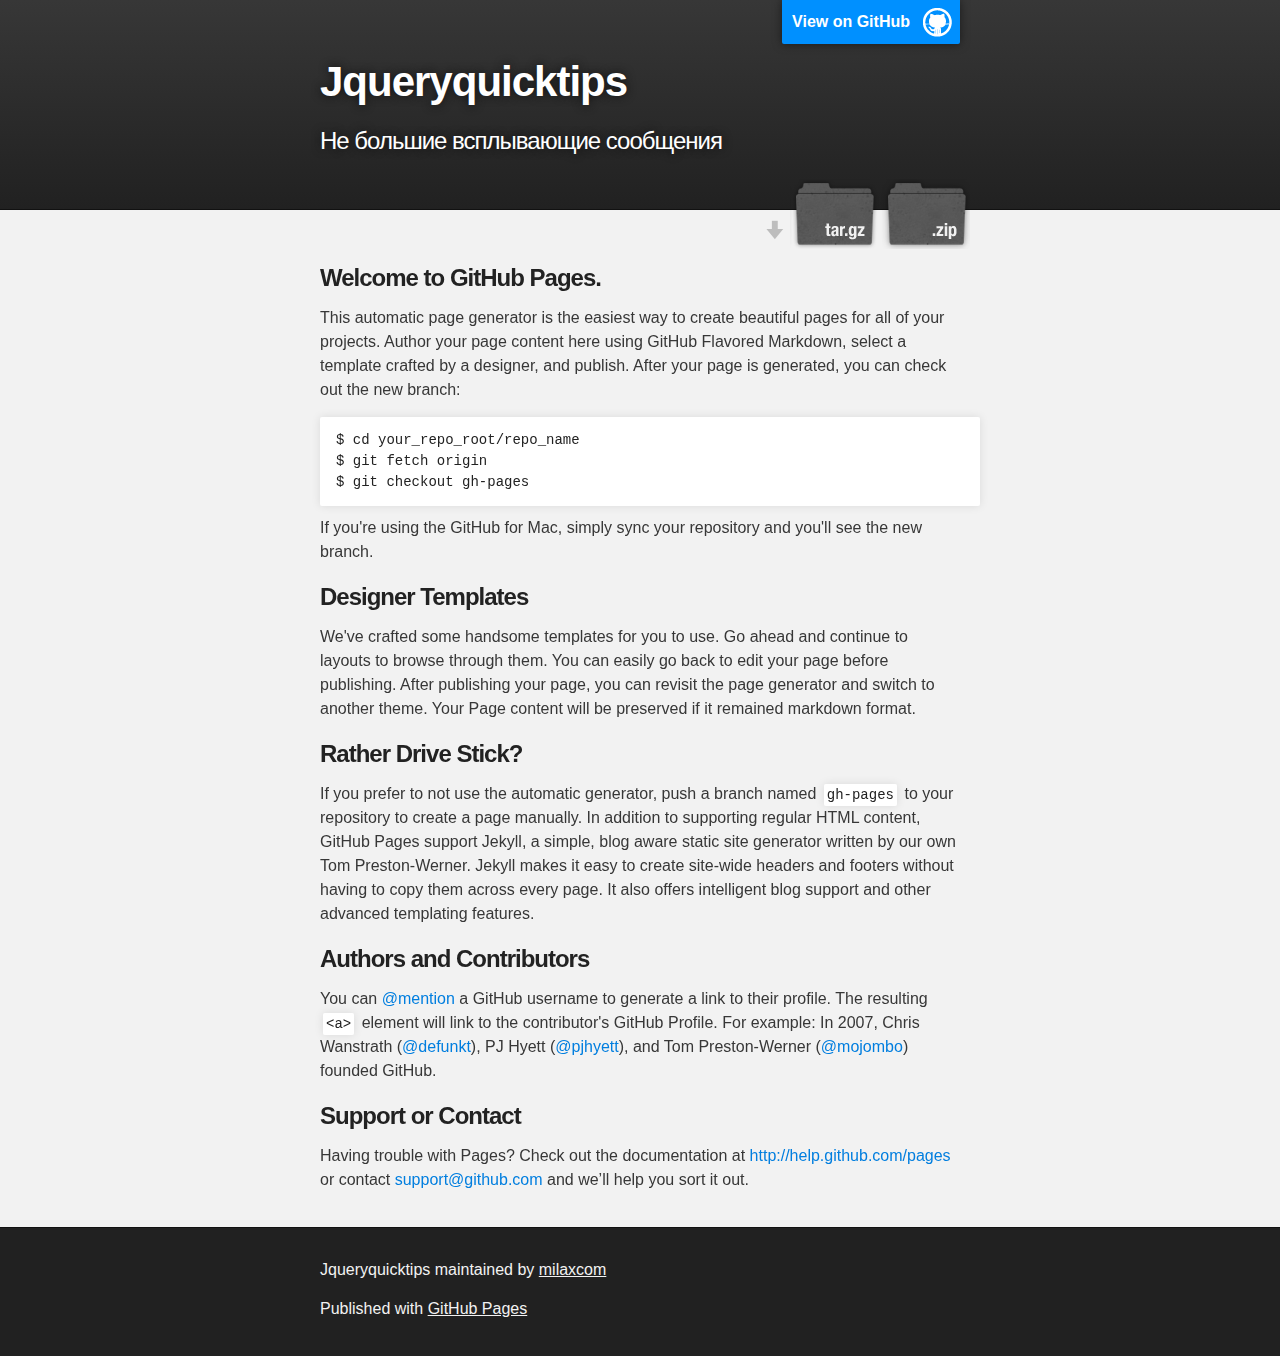
==== index.html @ 1222afd5 "Create gh-pages branch via GitHub" ====
<!DOCTYPE html>
<html>

  <head>
    <meta charset='utf-8'>
    <meta http-equiv="X-UA-Compatible" content="chrome=1">
    <meta name="description" content="Jqueryquicktips : Не большие всплывающие сообщения">

    <link rel="stylesheet" type="text/css" media="screen" href="stylesheets/stylesheet.css">

    <title>Jqueryquicktips</title>
  </head>

  <body>

    <!-- HEADER -->
    <div id="header_wrap" class="outer">
        <header class="inner">
          <a id="forkme_banner" href="https://github.com/milaxcom/jQueryQuickTips">View on GitHub</a>

          <h1 id="project_title">Jqueryquicktips</h1>
          <h2 id="project_tagline">Не большие всплывающие сообщения</h2>

            <section id="downloads">
              <a class="zip_download_link" href="https://github.com/milaxcom/jQueryQuickTips/zipball/master">Download this project as a .zip file</a>
              <a class="tar_download_link" href="https://github.com/milaxcom/jQueryQuickTips/tarball/master">Download this project as a tar.gz file</a>
            </section>
        </header>
    </div>

    <!-- MAIN CONTENT -->
    <div id="main_content_wrap" class="outer">
      <section id="main_content" class="inner">
        <h3>
<a name="welcome-to-github-pages" class="anchor" href="#welcome-to-github-pages"><span class="octicon octicon-link"></span></a>Welcome to GitHub Pages.</h3>

<p>This automatic page generator is the easiest way to create beautiful pages for all of your projects. Author your page content here using GitHub Flavored Markdown, select a template crafted by a designer, and publish. After your page is generated, you can check out the new branch:</p>

<pre><code>$ cd your_repo_root/repo_name
$ git fetch origin
$ git checkout gh-pages
</code></pre>

<p>If you're using the GitHub for Mac, simply sync your repository and you'll see the new branch.</p>

<h3>
<a name="designer-templates" class="anchor" href="#designer-templates"><span class="octicon octicon-link"></span></a>Designer Templates</h3>

<p>We've crafted some handsome templates for you to use. Go ahead and continue to layouts to browse through them. You can easily go back to edit your page before publishing. After publishing your page, you can revisit the page generator and switch to another theme. Your Page content will be preserved if it remained markdown format.</p>

<h3>
<a name="rather-drive-stick" class="anchor" href="#rather-drive-stick"><span class="octicon octicon-link"></span></a>Rather Drive Stick?</h3>

<p>If you prefer to not use the automatic generator, push a branch named <code>gh-pages</code> to your repository to create a page manually. In addition to supporting regular HTML content, GitHub Pages support Jekyll, a simple, blog aware static site generator written by our own Tom Preston-Werner. Jekyll makes it easy to create site-wide headers and footers without having to copy them across every page. It also offers intelligent blog support and other advanced templating features.</p>

<h3>
<a name="authors-and-contributors" class="anchor" href="#authors-and-contributors"><span class="octicon octicon-link"></span></a>Authors and Contributors</h3>

<p>You can <a href="https://github.com/blog/821" class="user-mention">@mention</a> a GitHub username to generate a link to their profile. The resulting <code>&lt;a&gt;</code> element will link to the contributor's GitHub Profile. For example: In 2007, Chris Wanstrath (<a href="https://github.com/defunkt" class="user-mention">@defunkt</a>), PJ Hyett (<a href="https://github.com/pjhyett" class="user-mention">@pjhyett</a>), and Tom Preston-Werner (<a href="https://github.com/mojombo" class="user-mention">@mojombo</a>) founded GitHub.</p>

<h3>
<a name="support-or-contact" class="anchor" href="#support-or-contact"><span class="octicon octicon-link"></span></a>Support or Contact</h3>

<p>Having trouble with Pages? Check out the documentation at <a href="http://help.github.com/pages">http://help.github.com/pages</a> or contact <a href="mailto:support@github.com">support@github.com</a> and we’ll help you sort it out.</p>
      </section>
    </div>

    <!-- FOOTER  -->
    <div id="footer_wrap" class="outer">
      <footer class="inner">
        <p class="copyright">Jqueryquicktips maintained by <a href="https://github.com/milaxcom">milaxcom</a></p>
        <p>Published with <a href="http://pages.github.com">GitHub Pages</a></p>
      </footer>
    </div>

    

  </body>
</html>
---- stylesheets/stylesheet.css ----
/*******************************************************************************
Slate Theme for GitHub Pages
by Jason Costello, @jsncostello
*******************************************************************************/

@import url(pygment_trac.css);

/*******************************************************************************
MeyerWeb Reset
*******************************************************************************/

html, body, div, span, applet, object, iframe,
h1, h2, h3, h4, h5, h6, p, blockquote, pre,
a, abbr, acronym, address, big, cite, code,
del, dfn, em, img, ins, kbd, q, s, samp,
small, strike, strong, sub, sup, tt, var,
b, u, i, center,
dl, dt, dd, ol, ul, li,
fieldset, form, label, legend,
table, caption, tbody, tfoot, thead, tr, th, td,
article, aside, canvas, details, embed,
figure, figcaption, footer, header, hgroup,
menu, nav, output, ruby, section, summary,
time, mark, audio, video {
  margin: 0;
  padding: 0;
  border: 0;
  font: inherit;
  vertical-align: baseline;
}

/* HTML5 display-role reset for older browsers */
article, aside, details, figcaption, figure,
footer, header, hgroup, menu, nav, section {
  display: block;
}

ol, ul {
  list-style: none;
}

table {
  border-collapse: collapse;
  border-spacing: 0;
}

/*******************************************************************************
Theme Styles
*******************************************************************************/

body {
  box-sizing: border-box;
  color:#373737;
  background: #212121;
  font-size: 16px;
  font-family: 'Myriad Pro', Calibri, Helvetica, Arial, sans-serif;
  line-height: 1.5;
  -webkit-font-smoothing: antialiased;
}

h1, h2, h3, h4, h5, h6 {
  margin: 10px 0;
  font-weight: 700;
  color:#222222;
  font-family: 'Lucida Grande', 'Calibri', Helvetica, Arial, sans-serif;
  letter-spacing: -1px;
}

h1 {
  font-size: 36px;
  font-weight: 700;
}

h2 {
  padding-bottom: 10px;
  font-size: 32px;
  background: url('../images/bg_hr.png') repeat-x bottom;
}

h3 {
  font-size: 24px;
}

h4 {
  font-size: 21px;
}

h5 {
  font-size: 18px;
}

h6 {
  font-size: 16px;
}

p {
  margin: 10px 0 15px 0;
}

footer p {
  color: #f2f2f2;
}

a {
  text-decoration: none;
  color: #007edf;
  text-shadow: none;

  transition: color 0.5s ease;
  transition: text-shadow 0.5s ease;
  -webkit-transition: color 0.5s ease;
  -webkit-transition: text-shadow 0.5s ease;
  -moz-transition: color 0.5s ease;
  -moz-transition: text-shadow 0.5s ease;
  -o-transition: color 0.5s ease;
  -o-transition: text-shadow 0.5s ease;
  -ms-transition: color 0.5s ease;
  -ms-transition: text-shadow 0.5s ease;
}

a:hover, a:focus {text-decoration: underline;}

footer a {
  color: #F2F2F2;
  text-decoration: underline;
}

em {
  font-style: italic;
}

strong {
  font-weight: bold;
}

img {
  position: relative;
  margin: 0 auto;
  max-width: 739px;
  padding: 5px;
  margin: 10px 0 10px 0;
  border: 1px solid #ebebeb;

  box-shadow: 0 0 5px #ebebeb;
  -webkit-box-shadow: 0 0 5px #ebebeb;
  -moz-box-shadow: 0 0 5px #ebebeb;
  -o-box-shadow: 0 0 5px #ebebeb;
  -ms-box-shadow: 0 0 5px #ebebeb;
}

p img {
  display: inline;
  margin: 0;
  padding: 0;
  vertical-align: middle;
  text-align: center;
  border: none;
}

pre, code {
  width: 100%;
  color: #222;
  background-color: #fff;

  font-family: Monaco, "Bitstream Vera Sans Mono", "Lucida Console", Terminal, monospace;
  font-size: 14px;

  border-radius: 2px;
  -moz-border-radius: 2px;
  -webkit-border-radius: 2px;
}

pre {
  width: 100%;
  padding: 10px;
  box-shadow: 0 0 10px rgba(0,0,0,.1);
  overflow: auto;
}

code {
  padding: 3px;
  margin: 0 3px;
  box-shadow: 0 0 10px rgba(0,0,0,.1);
}

pre code {
  display: block;
  box-shadow: none;
}

blockquote {
  color: #666;
  margin-bottom: 20px;
  padding: 0 0 0 20px;
  border-left: 3px solid #bbb;
}


ul, ol, dl {
  margin-bottom: 15px
}

ul {
  list-style: inside;
  padding-left: 20px;
}

ol {
  list-style: decimal inside;
  padding-left: 20px;
}

dl dt {
  font-weight: bold;
}

dl dd {
  padding-left: 20px;
  font-style: italic;
}

dl p {
  padding-left: 20px;
  font-style: italic;
}

hr {
  height: 1px;
  margin-bottom: 5px;
  border: none;
  background: url('../images/bg_hr.png') repeat-x center;
}

table {
  border: 1px solid #373737;
  margin-bottom: 20px;
  text-align: left;
 }

th {
  font-family: 'Lucida Grande', 'Helvetica Neue', Helvetica, Arial, sans-serif;
  padding: 10px;
  background: #373737;
  color: #fff;
 }

td {
  padding: 10px;
  border: 1px solid #373737;
 }

form {
  background: #f2f2f2;
  padding: 20px;
}

/*******************************************************************************
Full-Width Styles
*******************************************************************************/

.outer {
  width: 100%;
}

.inner {
  position: relative;
  max-width: 640px;
  padding: 20px 10px;
  margin: 0 auto;
}

#forkme_banner {
  display: block;
  position: absolute;
  top:0;
  right: 10px;
  z-index: 10;
  padding: 10px 50px 10px 10px;
  color: #fff;
  background: url('../images/blacktocat.png') #0090ff no-repeat 95% 50%;
  font-weight: 700;
  box-shadow: 0 0 10px rgba(0,0,0,.5);
  border-bottom-left-radius: 2px;
  border-bottom-right-radius: 2px;
}

#header_wrap {
  background: #212121;
  background: -moz-linear-gradient(top, #373737, #212121);
  background: -webkit-linear-gradient(top, #373737, #212121);
  background: -ms-linear-gradient(top, #373737, #212121);
  background: -o-linear-gradient(top, #373737, #212121);
  background: linear-gradient(top, #373737, #212121);
}

#header_wrap .inner {
  padding: 50px 10px 30px 10px;
}

#project_title {
  margin: 0;
  color: #fff;
  font-size: 42px;
  font-weight: 700;
  text-shadow: #111 0px 0px 10px;
}

#project_tagline {
  color: #fff;
  font-size: 24px;
  font-weight: 300;
  background: none;
  text-shadow: #111 0px 0px 10px;
}

#downloads {
  position: absolute;
  width: 210px;
  z-index: 10;
  bottom: -40px;
  right: 0;
  height: 70px;
  background: url('../images/icon_download.png') no-repeat 0% 90%;
}

.zip_download_link {
  display: block;
  float: right;
  width: 90px;
  height:70px;
  text-indent: -5000px;
  overflow: hidden;
  background: url(../images/sprite_download.png) no-repeat bottom left;
}

.tar_download_link {
  display: block;
  float: right;
  width: 90px;
  height:70px;
  text-indent: -5000px;
  overflow: hidden;
  background: url(../images/sprite_download.png) no-repeat bottom right;
  margin-left: 10px;
}

.zip_download_link:hover {
  background: url(../images/sprite_download.png) no-repeat top left;
}

.tar_download_link:hover {
  background: url(../images/sprite_download.png) no-repeat top right;
}

#main_content_wrap {
  background: #f2f2f2;
  border-top: 1px solid #111;
  border-bottom: 1px solid #111;
}

#main_content {
  padding-top: 40px;
}

#footer_wrap {
  background: #212121;
}



/*******************************************************************************
Small Device Styles
*******************************************************************************/

@media screen and (max-width: 480px) {
  body {
    font-size:14px;
  }

  #downloads {
    display: none;
  }

  .inner {
    min-width: 320px;
    max-width: 480px;
  }

  #project_title {
  font-size: 32px;
  }

  h1 {
    font-size: 28px;
  }

  h2 {
    font-size: 24px;
  }

  h3 {
    font-size: 21px;
  }

  h4 {
    font-size: 18px;
  }

  h5 {
    font-size: 14px;
  }

  h6 {
    font-size: 12px;
  }

  code, pre {
    min-width: 320px;
    max-width: 480px;
    font-size: 11px;
  }

}
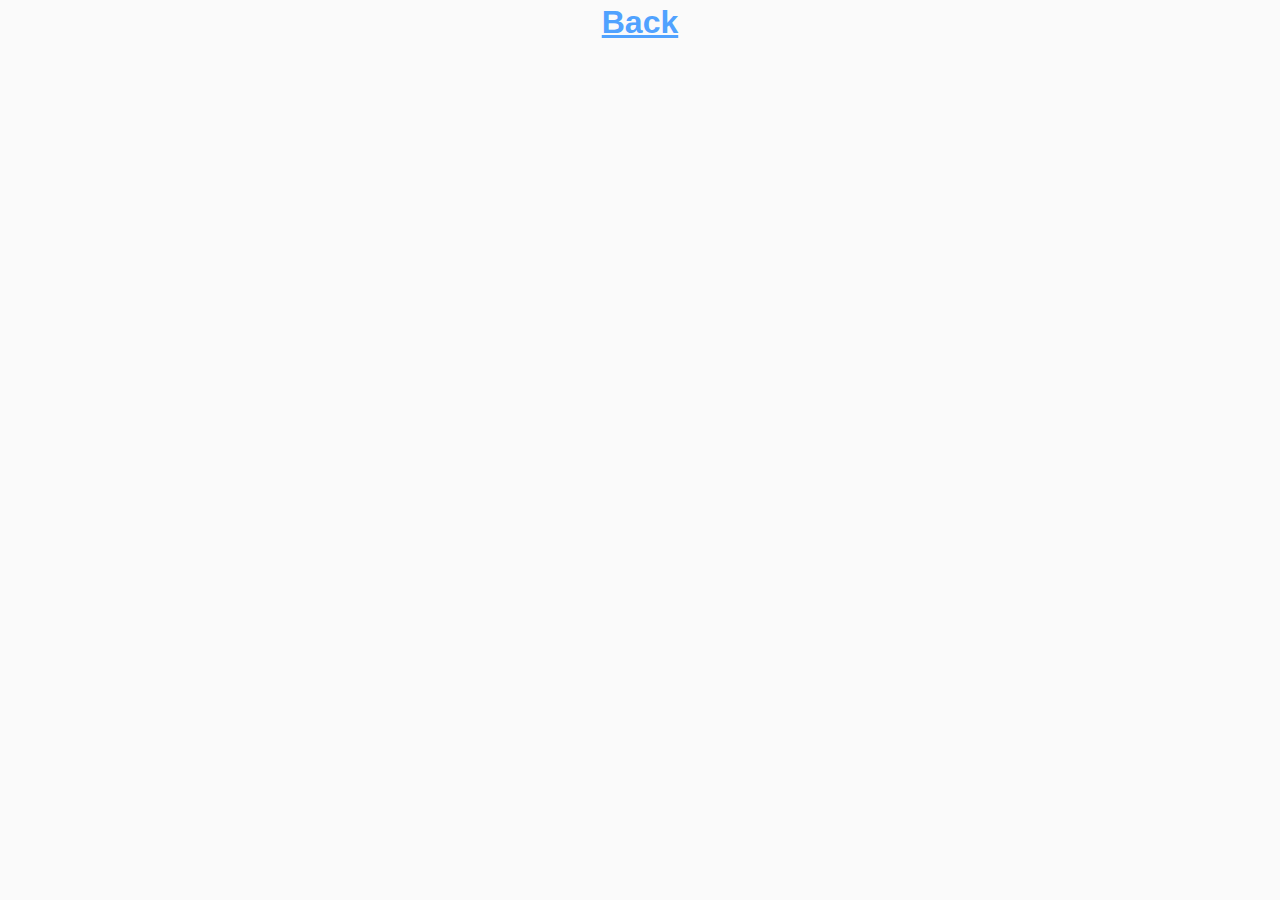
==== commit 2e3b51f7: "Новое демо для gh-pages" ====
--- a/index.html
+++ b/index.html
@@ -1,79 +1,55 @@
-<!DOCTYPE html>
+<!DOCTYPE html PUBLIC "-//W3C//DTD XHTML 1.0 Strict//EN" "http://www.w3.org/TR/xhtml1/DTD/xhtml1-strict.dtd">
+
 <html>
 
-  <head>
-    <meta charset='utf-8'>
-    <meta http-equiv="X-UA-Compatible" content="chrome=1">
-    <meta name="description" content="Jqueryquicktips : Не большие всплывающие сообщения">
+	<head>
 
-    <link rel="stylesheet" type="text/css" media="screen" href="stylesheets/stylesheet.css">
+		<title>jQuery MX Notice | Demo</title>
+		<meta http-equiv="Content-Type" content="text/html; charset=utf-8" />
+		
+		<!-- Stuff -->
+	    <script type="text/javascript" src="stuff/jquery-1.11.1.min.js"></script>
+	    <script type="text/javascript" src="stuff/jquery.browser.js"></script>
+	    <link href="stuff/style.css" rel="stylesheet" media="all" />
+		
+		<!-- jQuery Quick Tips -->
+	    <script type="text/javascript" src="../jquery.quicktips.js"></script>
 
-    <title>Jqueryquicktips</title>
-  </head>
+	</head>
 
-  <body>
+	<body>
 
-    <!-- HEADER -->
-    <div id="header_wrap" class="outer">
-        <header class="inner">
-          <a id="forkme_banner" href="https://github.com/milaxcom/jQueryQuickTips">View on GitHub</a>
 
-          <h1 id="project_title">Jqueryquicktips</h1>
-          <h2 id="project_tagline">Не большие всплывающие сообщения</h2>
+		<script type="text/javascript">
+			
 
-            <section id="downloads">
-              <a class="zip_download_link" href="https://github.com/milaxcom/jQueryQuickTips/zipball/master">Download this project as a .zip file</a>
-              <a class="tar_download_link" href="https://github.com/milaxcom/jQueryQuickTips/tarball/master">Download this project as a tar.gz file</a>
-            </section>
-        </header>
-    </div>
 
-    <!-- MAIN CONTENT -->
-    <div id="main_content_wrap" class="outer">
-      <section id="main_content" class="inner">
-        <h3>
-<a name="welcome-to-github-pages" class="anchor" href="#welcome-to-github-pages"><span class="octicon octicon-link"></span></a>Welcome to GitHub Pages.</h3>
+		</script>
 
-<p>This automatic page generator is the easiest way to create beautiful pages for all of your projects. Author your page content here using GitHub Flavored Markdown, select a template crafted by a designer, and publish. After your page is generated, you can check out the new branch:</p>
+		<h1><a href="https://github.com/milaxcom/jQueryQuickTips">Back</a></h1>
 
-<pre><code>$ cd your_repo_root/repo_name
-$ git fetch origin
-$ git checkout gh-pages
-</code></pre>
+		<div class="navigation">
+			<div class="arrows">
+				<div class="prev"></div>
+				<div class="next"></div>
+			</div>
+		</div>
 
-<p>If you're using the GitHub for Mac, simply sync your repository and you'll see the new branch.</p>
+		<div class="container">
+			<div class="slide">
+				<div class="time left" quick-tips="Подсказка отступает слева"></div>
+				<div class="time right" quick-tips="Подсказка отступает справа"></div>
+				<div class="time center" quick-tips="Подсказка по центру"></div>
+			</div>
+			<div class="slide">
+				Второй пример
+			</div>
+		</div>
 
-<h3>
-<a name="designer-templates" class="anchor" href="#designer-templates"><span class="octicon octicon-link"></span></a>Designer Templates</h3>
+		<script type="text/javascript">
 
-<p>We've crafted some handsome templates for you to use. Go ahead and continue to layouts to browse through them. You can easily go back to edit your page before publishing. After publishing your page, you can revisit the page generator and switch to another theme. Your Page content will be preserved if it remained markdown format.</p>
+		</script>
 
-<h3>
-<a name="rather-drive-stick" class="anchor" href="#rather-drive-stick"><span class="octicon octicon-link"></span></a>Rather Drive Stick?</h3>
+	</body>
 
-<p>If you prefer to not use the automatic generator, push a branch named <code>gh-pages</code> to your repository to create a page manually. In addition to supporting regular HTML content, GitHub Pages support Jekyll, a simple, blog aware static site generator written by our own Tom Preston-Werner. Jekyll makes it easy to create site-wide headers and footers without having to copy them across every page. It also offers intelligent blog support and other advanced templating features.</p>
-
-<h3>
-<a name="authors-and-contributors" class="anchor" href="#authors-and-contributors"><span class="octicon octicon-link"></span></a>Authors and Contributors</h3>
-
-<p>You can <a href="https://github.com/blog/821" class="user-mention">@mention</a> a GitHub username to generate a link to their profile. The resulting <code>&lt;a&gt;</code> element will link to the contributor's GitHub Profile. For example: In 2007, Chris Wanstrath (<a href="https://github.com/defunkt" class="user-mention">@defunkt</a>), PJ Hyett (<a href="https://github.com/pjhyett" class="user-mention">@pjhyett</a>), and Tom Preston-Werner (<a href="https://github.com/mojombo" class="user-mention">@mojombo</a>) founded GitHub.</p>
-
-<h3>
-<a name="support-or-contact" class="anchor" href="#support-or-contact"><span class="octicon octicon-link"></span></a>Support or Contact</h3>
-
-<p>Having trouble with Pages? Check out the documentation at <a href="http://help.github.com/pages">http://help.github.com/pages</a> or contact <a href="mailto:support@github.com">support@github.com</a> and we’ll help you sort it out.</p>
-      </section>
-    </div>
-
-    <!-- FOOTER  -->
-    <div id="footer_wrap" class="outer">
-      <footer class="inner">
-        <p class="copyright">Jqueryquicktips maintained by <a href="https://github.com/milaxcom">milaxcom</a></p>
-        <p>Published with <a href="http://pages.github.com">GitHub Pages</a></p>
-      </footer>
-    </div>
-
-    
-
-  </body>
 </html>
--- a/stuff/style.css
+++ b/stuff/style.css
@@ -0,0 +1,97 @@
+@charset "UTF-8";
+
+html, body, div, span, applet, object, iframe, h1, h2, h3, h4, h5, h6, p, blockquote, pre, a, abbr, acronym, address, big, cite, code, del, dfn, em, img, ins, kbd, q, s, samp, small, strike, strong, sub, sup, tt, var, b, u, i, center, dl, dt, dd, ol, ul, li, fieldset, form, label, legend, table, caption, tbody, tfoot, thead, tr, th, td, article, aside, canvas, details, embed, figure, figcaption, footer, header, hgroup, menu, nav, output, ruby, section, summary, time, mark, audio, video {margin: 0; padding: 0; border: 0; vertical-align: baseline;}
+
+/* A */
+
+html {width:100%; height:100%;}
+* {font-size: 14px; font-family: "Helvetica Neue", Arial, Tahoma !important; color: #000; line-height: 1.4; }
+body {padding:0;margin:0;height:100%;background-color: #fafafa; text-align: center;}
+
+a {color: #50a2ff; text-decoration: underline;}
+
+h1 { margin: 0 0 30px 0;}
+h1, h1 * {font-size: 32px;}
+h2 { font-size: 22px; margin: 0 0 10px 0;}
+h3 { font-size: 16px; margin: 0 0 6px 0;}
+
+p { margin: 0 0 6px 0;}
+
+ul {list-style:circle; line-height:1.6; padding:0; margin:5px 0 4px 0;}
+ul li { position:relative; margin-left:35px; padding:0 0 11px 10px;}
+
+
+/* B */
+
+.container {width: 100%; text-align: justify; }
+.container, .container * { color: #8d8d8d; line-height: 1.6em;}
+
+.navigation {
+	height: 120px;
+	width: 100%;
+	text-align: center;
+	-webkit-box-sizing: border-box;
+	-moz-box-sizing: border-box;
+	box-sizing: border-box;
+	padding: 60px 0 0 0;
+}
+
+.navigation .arrows {
+	width: 90px;
+	margin: 0 auto;
+	background: url("/demo/stuff/arrows.svg");
+	height: 36px;
+	position: relative;
+}
+
+.navigation .arrows .prev,
+.navigation .arrows .next {
+	width: 36px;
+	height: 36px;
+	position: absolute;
+	left: 0;
+	top: 0;
+	cursor: pointer;
+}
+.navigation .arrows .next {
+	left: auto;
+	right: 0;
+}
+
+.slide {
+	width: 100%;
+	height: 100px;
+	overflow: hidden;
+	position: relative;
+	display: none;
+}
+
+.slide .time {
+	width: 20px;
+	height: 20px;
+	top: 0;
+	background: url("/demo/stuff/time.svg");
+	cursor: pointer;
+}
+
+.slide .time.left {
+	position: absolute;
+	left: 0;
+}
+
+.slide .time.right {
+	position: absolute;
+	right: 0;
+}
+
+.slide .time.center {
+	margin: 0 auto;
+}
+
+
+
+
+
+
+
+/* END */